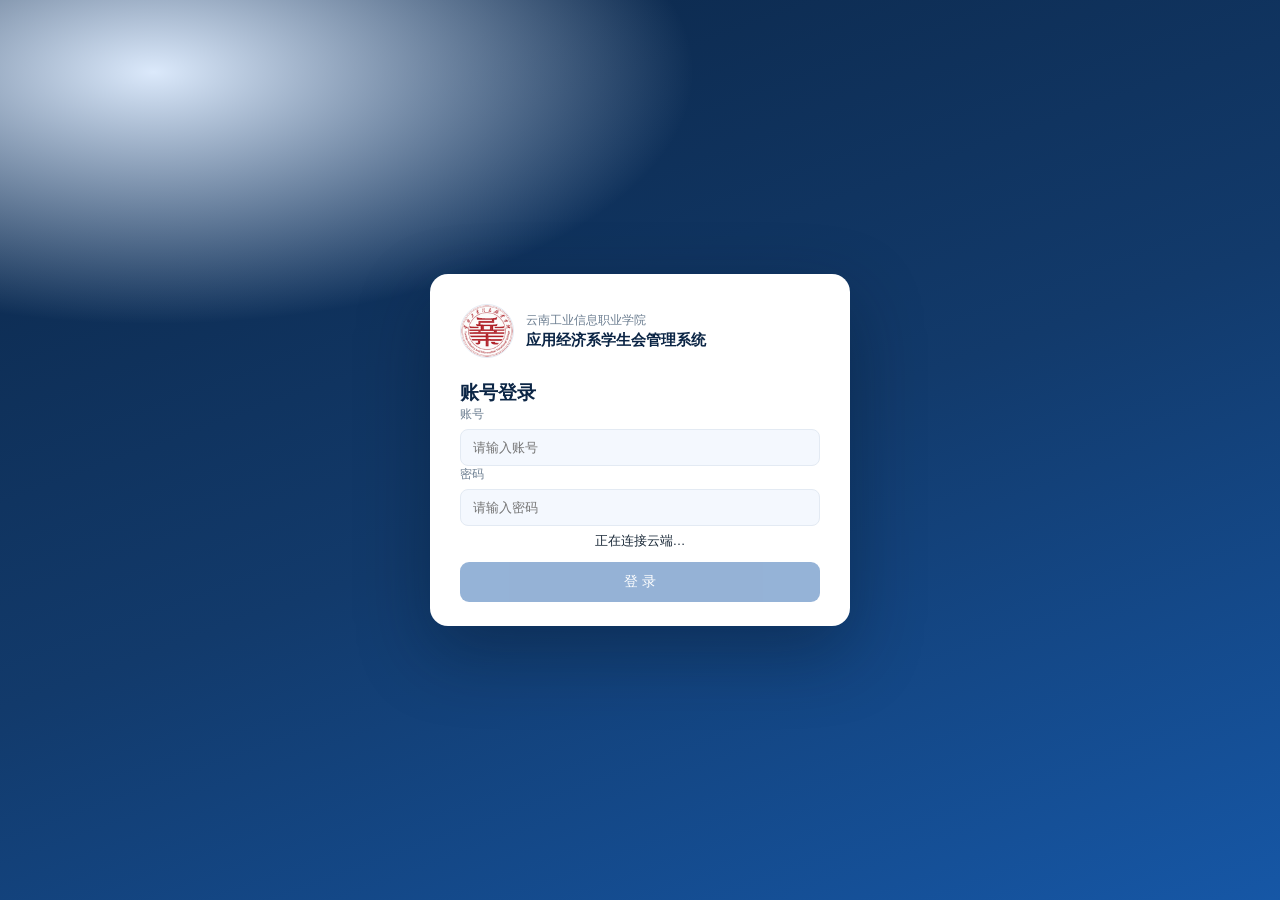
==== index.html @ b01fb0c9 "fix(personnel): 职务调整/新增成员部门改为标准部门下拉，移除把部门下拉强转为文本框的覆盖，避免调部门留空回退原部门；版本号 20261122d" ====
<!DOCTYPE html>
<html lang="zh-CN">
<head>
<meta charset="UTF-8">
<meta name="viewport" content="width=device-width, initial-scale=1.0">
<title>云南工业信息职业学院应用经济系学生会管理系统</title>
<link rel="icon" href="data:image/svg+xml,%3Csvg xmlns='http://www.w3.org/2000/svg' viewBox='0 0 32 32'%3E%3Ccircle cx='16' cy='16' r='15' fill='%231657a6'/%3E%3Ctext x='16' y='21' font-size='15' fill='white' text-anchor='middle' font-family='sans-serif'%3E%E5%AD%A6%3C/text%3E%3C/svg%3E">
<link rel="stylesheet" href="assets/style.css?v=20261122d">
</head>
<body>

<!-- ============ 登录页 ============ -->
<div class="login-page" id="loginPage">
  <div class="login-card">
    <div class="login-brand">
      <div class="logo-badge big"></div>
      <div class="brand-col">
        <span class="brand-school">云南工业信息职业学院</span>
        <strong>应用经济系学生会管理系统</strong>
      </div>
    </div>
    <h1>账号登录</h1>
    <div class="field">
      <label>账号</label>
      <input id="loginUser" autocomplete="username" placeholder="请输入账号">
    </div>
    <div class="field">
      <label>密码</label>
      <input id="loginPass" type="password" autocomplete="current-password" placeholder="请输入密码">
    </div>
    <p class="login-err hidden" id="loginErr"></p>
    <p id="cloudStatus" style="margin:6px 0;font-size:13px;text-align:center;">正在连接云端…</p>
    <button class="primary-btn block" id="loginBtn">登 录</button>
  </div>
</div>

<!-- ============ 主界面 ============ -->
<div class="app hidden" id="shell">
  <aside class="sidebar">
    <div class="brand">
      <div class="logo-badge"></div>
      <div class="brand-text">
        <span class="brand-school">云南工业信息职业学院</span>
        <strong>应用经济系学生会管理系统</strong>
      </div>
    </div>
    <nav class="nav" id="nav"></nav>
    <div class="sidebar-foot">
      <div class="user-card">
        <span class="mini-avatar" id="userAvatar">吴</span>
        <div>
          <strong id="userName">吴雪枫</strong>
          <span id="userTitle">主席 · 主席团</span>
        </div>
      </div>
      <button class="ghost-btn" id="logoutBtn">退出登录</button>
    </div>
  </aside>

  <main class="main">
    <header class="topbar">
      <button class="menu-btn" id="menuBtn" aria-label="打开菜单">
        <svg viewBox="0 0 24 24" aria-hidden="true"><path d="M4 7h16M4 12h16M4 17h16"/></svg>
      </button>
      <div class="topbar-title">
        <h1 id="pageTitle">工作台</h1>
        <p id="pageSub">今日待办与审批概览</p>
      </div>
      <div class="topbar-right">
        <span class="role-badge" id="roleBadge">主席团</span>
        <span class="date-badge" id="today"></span>
      </div>
    </header>
    <div id="views"></div>
  </main>
</div>

<div class="modal-mask hidden" id="modalMask">
  <div class="modal">
    <div class="modal-head">
      <h3 id="modalTitle">标题</h3>
      <button class="icon-btn" id="modalClose">✕</button>
    </div>
    <div class="modal-body" id="modalBody"></div>
    <div class="modal-foot">
      <button class="ghost-btn" id="modalCancel">取消</button>
      <button class="primary-btn" id="modalOk">保存</button>
    </div>
  </div>
</div>

<div class="toast hidden" id="toast"></div>

<script src="assets/xlsx-reader.js?v=20261122d"></script>
<script src="assets/data.js?v=20261122d"></script>
<script src="assets/app.js?v=20261122d"></script>
<script src="assets/app2.js?v=20261122d"></script>
<script src="assets/app4.js?v=20261122d"></script>
<script src="assets/app5.js?v=20261122d"></script>
<script src="assets/app6.js?v=20261122d"></script>
<script src="assets/app7.js?v=20261122d"></script>
<script src="assets/notice-act.js?v=20261122d"></script>
<script src="assets/app3.js?v=20261122d"></script>
<script src="assets/import-sync.js?v=20261122d"></script>
<script src="assets/cloud-sync.js?v=20261122d"></script>
<script>
const __LOGO="[data-uri]";
document.querySelectorAll(".logo-badge").forEach((b)=>{const P=String.fromCharCode(43),S=String.fromCharCode(47);const i=document.createElement("img");i.src=__LOGO.replace(/-/g,P).replace(/_/g,S);b.appendChild(i);});
</script>
</body>
</html>
---- assets/style.css ----
:root {
  --blue-900: #0b2545;
  --blue-700: #123a6b;
  --blue-600: #1657a6;
  --blue-500: #1e6fd9;
  --blue-100: #e8f1fd;
  --blue-50: #f4f8fe;
  --line: #e3eaf3;
  --text: #1c2b3a;
  --muted: #6b7d90;
  --ok: #14915b;
  --warn: #c47c15;
  --danger: #c33b3b;
  --radius: 12px;
  --shadow: 0 6px 20px rgba(18, 58, 107, .08);
}

* { box-sizing: border-box; margin: 0; padding: 0; }
body {
  font-family: "PingFang SC", "Microsoft YaHei", "Helvetica Neue", Arial, sans-serif;
  background: var(--blue-50);
  color: var(--text);
  -webkit-font-smoothing: antialiased;
}
button { font-family: inherit; cursor: pointer; }
.hidden { display: none !important; }

/* ================= 登录页 ================= */
.login-page {
  min-height: 100vh;
  display: grid;
  place-items: center;
  padding: 24px;
  background:
    radial-gradient(900px 420px at 12% 8%, #dbe9fb 0%, rgba(219, 233, 251, 0) 60%),
    linear-gradient(160deg, #0b2545 0%, #123a6b 52%, #1657a6 100%);
}
.login-card {
  width: 100%; max-width: 420px;
  background: #fff; border-radius: 18px;
  padding: 30px 30px 24px;
  box-shadow: 0 26px 70px rgba(4, 20, 40, .38);
}
.login-brand { display: flex; align-items: center; gap: 12px; margin-bottom: 22px; }
.brand-col { display: flex; flex-direction: column; gap: 3px; }
.login-brand strong { display: block; font-size: 15px; color: var(--blue-900); }
.login-brand .brand-school { display: block; font-size: 11.5px; color: var(--muted); }
.login-card h1 { font-size: 19px; color: var(--blue-900); }
.login-err { font-size: 12px; color: var(--danger); margin-top: 10px; }
.primary-btn.block { width: 100%; padding: 11px 16px; margin-top: 6px; font-size: 14px; }

/* ================= 主框架 ================= */
.app { display: flex; min-height: 100vh; }

.sidebar {
  width: 232px; flex: 0 0 232px;
  background: linear-gradient(180deg, var(--blue-900), var(--blue-700));
  color: #fff; display: flex; flex-direction: column;
  padding: 22px 16px; position: sticky; top: 0; height: 100vh;
}
.brand { display: flex; gap: 10px; align-items: center; padding: 0 6px 20px; }
.brand-text { display: flex; flex-direction: column; gap: 2px; }
.brand-text strong { font-size: 13px; letter-spacing: .5px; }
.brand-text .brand-school { font-size: 11px; color: #a9c3e0; }

.nav { display: flex; flex-direction: column; gap: 4px; margin-top: 6px; overflow-y: auto; }
.nav-item {
  display: flex; align-items: center; gap: 10px;
  padding: 11px 12px; border: 0; border-radius: 9px;
  background: transparent; color: #cfdff2; font-size: 13.5px;
  text-align: left; transition: .18s;
}
.nav-item svg {
  width: 16px; height: 16px; flex: 0 0 16px;
  fill: none; stroke: currentColor; stroke-width: 1.7;
  stroke-linecap: round; stroke-linejoin: round; opacity: .85;
}
.nav-item:hover { background: rgba(255,255,255,.09); color: #fff; }
.nav-item.active { background: rgba(255,255,255,.15); color: #fff; font-weight: 600; }

.sidebar-foot { margin-top: auto; display: flex; flex-direction: column; gap: 8px; padding-top: 16px; }
.user-card {
  display: flex; align-items: center; gap: 9px;
  background: rgba(255,255,255,.08); border-radius: 10px; padding: 9px 10px;
}
.user-card strong { display: block; font-size: 12.5px; }
.user-card span:not(.mini-avatar) { display: block; font-size: 10.5px; color: #a9c3e0; margin-top: 2px; }
.ghost-btn {
  padding: 9px 12px; border-radius: 8px; border: 1px solid rgba(255,255,255,.28);
  background: transparent; color: #e7f0fa; font-size: 12px; transition: .18s;
}
.ghost-btn:hover { background: rgba(255,255,255,.12); }
.ghost-btn.danger { border-color: rgba(255,170,170,.5); color: #ffd3d3; }

/* ================= 主区域 ================= */
.main { flex: 1; min-width: 0; padding: 22px 26px 40px; }
.topbar { display: flex; justify-content: space-between; align-items: flex-start; margin-bottom: 20px; }
.menu-btn {
  display: none; width: 36px; height: 36px; margin-right: 12px; flex: 0 0 36px;
  border: 1px solid var(--line); border-radius: 9px; background: #fff; color: var(--blue-700);
}
.menu-btn svg { width: 18px; height: 18px; fill: none; stroke: currentColor; stroke-width: 1.8; stroke-linecap: round; }
.topbar-title { flex: 1; min-width: 0; }
.topbar h1 { font-size: 22px; color: var(--blue-900); letter-spacing: .5px; }
.topbar p { margin-top: 4px; font-size: 12.5px; color: var(--muted); }
.topbar-right { display: flex; align-items: center; gap: 10px; }
.role-badge {
  font-size: 12px; color: #fff; background: var(--blue-600);
  padding: 6px 12px; border-radius: 20px; white-space: nowrap;
}
.date-badge {
  font-size: 12px; color: var(--blue-600); background: #fff;
  border: 1px solid var(--line); padding: 6px 12px; border-radius: 20px; white-space: nowrap;
}

#views { display: flex; flex-direction: column; gap: 16px; }

/* ================= 卡片 ================= */
.card {
  background: #fff; border: 1px solid var(--line);
  border-radius: var(--radius); box-shadow: var(--shadow); padding: 16px 18px;
}
.card-head {
  display: flex; justify-content: space-between; align-items: center;
  gap: 12px; margin-bottom: 14px; flex-wrap: wrap;
}
.card-head h2 { font-size: 15px; color: var(--blue-900); }
.card-head .sub { font-size: 12px; color: var(--muted); margin-top: 3px; max-width: 640px; }

.hero {
  background: linear-gradient(115deg, var(--blue-700), var(--blue-500));
  color: #fff; border-radius: var(--radius); padding: 22px 24px;
  display: flex; justify-content: space-between; align-items: center; gap: 20px;
  box-shadow: 0 10px 26px rgba(22, 87, 166, .22);
}
.hero h2 { font-size: 19px; font-weight: 600; }
.hero p { margin-top: 6px; font-size: 12.5px; color: #d4e5f8; line-height: 1.7; }
.hero .pill {
  background: rgba(255,255,255,.18); border: 1px solid rgba(255,255,255,.35);
  padding: 6px 12px; border-radius: 20px; font-size: 12px; white-space: nowrap;
}

.stats { display: grid; grid-template-columns: repeat(4, 1fr); gap: 14px; }
.stat {
  background: #fff; border: 1px solid var(--line); border-radius: var(--radius);
  padding: 16px 18px; box-shadow: var(--shadow); position: relative; overflow: hidden;
}
.stat::after { content: ""; position: absolute; left: 0; top: 0; bottom: 0; width: 3px; background: var(--blue-500); }
.stat .k { font-size: 12px; color: var(--muted); }
.stat .v { font-size: 26px; font-weight: 700; color: var(--blue-900); margin-top: 6px; }
.stat .t { font-size: 11.5px; color: var(--muted); margin-top: 4px; }

.grid-2 { display: grid; grid-template-columns: 1.3fr 1fr; gap: 16px; }

/* ================= 工具条与按钮 ================= */
.toolbar { display: flex; gap: 10px; flex-wrap: wrap; align-items: center; }
select.filter {
  border: 1px solid var(--line); border-radius: 9px; padding: 9px 10px;
  font-size: 13px; background: #fff; color: var(--text); outline: none;
}
.primary-btn {
  background: var(--blue-600); color: #fff; border: 0; border-radius: 9px;
  padding: 9px 16px; font-size: 13px; box-shadow: 0 4px 12px rgba(22,87,166,.22); transition: .18s;
}
.primary-btn:hover { background: var(--blue-500); }
.primary-btn.light { background: var(--blue-100); color: var(--blue-600); box-shadow: none; }
.primary-btn.del { background: #fdeaea; color: var(--danger); box-shadow: none; }
.primary-btn.del:hover { background: #fbe0e0; }
button:disabled, .primary-btn:disabled { opacity: .45; cursor: not-allowed; box-shadow: none; }

/* ================= 表格 ================= */
.table-wrap { overflow-x: auto; }
table { width: 100%; border-collapse: collapse; font-size: 13px; }
th {
  text-align: left; padding: 10px; color: var(--muted); font-weight: 600; font-size: 12px;
  background: var(--blue-50); border-bottom: 1px solid var(--line); white-space: nowrap;
}
td { padding: 11px 10px; border-bottom: 1px solid #f0f4f9; vertical-align: middle; }
tr:hover td { background: #fafcff; }
.nowrap { white-space: nowrap; font-size: 12px; color: var(--muted); }
.cell-sub { font-size: 11.5px; color: var(--muted); margin-top: 4px; line-height: 1.5; }
.name-cell { display: flex; align-items: center; gap: 9px; }
.mini-avatar {
  width: 28px; height: 28px; border-radius: 50%; flex: 0 0 28px;
  background: var(--blue-100); color: var(--blue-600);
  display: grid; place-items: center; font-size: 12px;
}
.badge { display: inline-block; padding: 3px 9px; border-radius: 20px; font-size: 11.5px; line-height: 1.6; white-space: nowrap; }
.badge.blue { background: var(--blue-100); color: var(--blue-600); }
.badge.green { background: #e4f7ee; color: var(--ok); }
.badge.amber { background: #fdf1dd; color: var(--warn); }
.badge.red { background: #fdeaea; color: var(--danger); }
.badge.gray { background: #eff2f6; color: var(--muted); }
.score { font-weight: 700; color: var(--blue-700); font-size: 15px; }

.row-actions { display: flex; gap: 6px; flex-wrap: wrap; }
.link-btn {
  border: 0; background: transparent; color: var(--blue-600);
  font-size: 12.5px; padding: 3px 6px; border-radius: 6px;
}
.link-btn:hover { background: var(--blue-100); }
.link-btn.del { color: var(--danger); }
.link-btn.del:hover { background: #fdeaea; }
.empty { text-align: center; color: var(--muted); font-size: 13px; padding: 28px 0; }

/* ================= 列表 ================= */
.notice-list { display: flex; flex-direction: column; min-width: 0; }
.notice-item { padding: 12px 0; border-bottom: 1px dashed var(--line); min-width: 0; }
.notice-item:last-child { border-bottom: 0; }
.notice-item h4 { font-size: 14px; display: flex; align-items: center; gap: 8px; flex-wrap: wrap; }
.notice-item p { font-size: 12.5px; color: var(--muted); margin-top: 5px; line-height: 1.65; }
.notice-meta { font-size: 11.5px; color: #9aa9b8; margin-top: 6px; }
.notice-item.muted { opacity: .6; }

/* 通知正文排版：段落 / 编号分段、首行缩进 2 字、行距 2 倍 */
.notice-block-title { font-size: 12.5px; color: #7b8b9a; margin: 4px 0 2px; font-weight: 600; }
.notice-body { margin: 8px 0 4px; padding: 10px 14px; background: #fbfcfe; border: 1px solid var(--line); border-radius: 8px; min-width: 0; overflow-wrap: anywhere; }
.notice-body p { margin: 0; font-size: 13px; color: #3d4b5a; line-height: 2; text-indent: 2em; text-align: justify; letter-spacing: .2px; white-space: normal; overflow-wrap: anywhere; word-break: break-word; }
.notice-body p.nt-to { text-indent: 0; font-weight: 600; color: #22303d; }
.notice-body p.nt-h1 { font-weight: 700; color: #22303d; }
.notice-body p.nt-h2 { font-weight: 600; color: #22303d; }
.notice-body p.nt-num { text-indent: 2em; }
.nt-img { margin: 10px 0 12px; text-align: center; }
.nt-img img { max-width: 100%; border-radius: 8px; display: inline-block; }
.notice-sign { display: flex; flex-wrap: wrap; gap: 2px 16px; margin-top: 8px; padding-top: 8px; border-top: 1px dashed var(--line); font-size: 11.5px; color: #5b6b7b; line-height: 1.9; }
.notice-sign span { white-space: nowrap; }
.notice-item.notice-pend { background: #fffaf1; border-radius: 8px; padding-left: 10px; padding-right: 10px; }
.todo-item { cursor: pointer; border-radius: 8px; padding-left: 8px; padding-right: 8px; }
.todo-item:hover { background: var(--blue-50); }
.todo-item p { color: var(--blue-600); }

/* 工作台消息提醒：未读条目浅蓝底 + 左侧竖条，点击标记已读 */
.msg-list .msg-item { cursor: pointer; border-radius: 8px; padding-left: 10px; padding-right: 10px; transition: background .15s; }
.msg-item:hover { background: var(--blue-50); }
.msg-item.msg-unread { background: #f2f7ff; border-left: 3px solid var(--blue-600); padding-left: 7px; }
.msg-item.msg-unread h4 { font-weight: 700; }
.msg-item.msg-unread:hover { background: #e6f0ff; }

.info-list { display: flex; flex-direction: column; }
.info-list > div {
  display: flex; justify-content: space-between; gap: 12px;
  padding: 10px 0; border-bottom: 1px dashed var(--line); font-size: 13px;
}
.info-list span { color: var(--muted); font-size: 12.5px; }
.perm-list { display: flex; flex-direction: column; gap: 9px; }
.perm-item { display: flex; gap: 9px; align-items: flex-start; font-size: 12.5px; color: var(--text); line-height: 1.6; }
.dot { width: 6px; height: 6px; border-radius: 50%; background: var(--blue-500); margin-top: 7px; flex: 0 0 6px; }

/* ================= 审批流转可视化时间线 ================= */
.flow-timeline { display: flex; flex-direction: column; }
.ft-node { display: flex; gap: 12px; position: relative; padding-bottom: 18px; }
.ft-node:last-child { padding-bottom: 0; }
.ft-node::before { content: ''; position: absolute; left: 5px; top: 16px; bottom: 0; width: 2px; background: var(--line); }
.ft-node:last-child::before { display: none; }
.ft-dot { width: 12px; height: 12px; border-radius: 50%; margin-top: 3px; flex: 0 0 12px; z-index: 1; background: #cbd5e1; border: 2px solid #fff; box-shadow: 0 0 0 1px #cbd5e1; }
.ft-done .ft-dot { background: #16a34a; box-shadow: 0 0 0 1px #16a34a; }
.ft-current .ft-dot { background: var(--blue-600); box-shadow: 0 0 0 1px var(--blue-600); }
.ft-pending .ft-dot { background: #fff; box-shadow: 0 0 0 1.5px #cbd5e1; }
.ft-rejected .ft-dot { background: #ef4444; box-shadow: 0 0 0 1px #ef4444; }
.ft-body { display: flex; flex-direction: column; gap: 2px; }
.ft-title { font-size: 13px; font-weight: 600; color: var(--text); }
.ft-status { font-size: 11.5px; }
.ft-done .ft-status { color: #16a34a; }
.ft-current .ft-status { color: var(--blue-600); }
.ft-pending .ft-status { color: var(--muted); }
.ft-rejected .ft-status { color: #ef4444; }
.ft-actor { font-size: 12px; color: var(--muted); }

/* ================= 考勤 ================= */
.att-grid { display: flex; flex-wrap: wrap; gap: 8px; }
.att-chip {
  border: 1px solid var(--line); background: #fff; border-radius: 20px;
  padding: 7px 13px; font-size: 12.5px; color: var(--text); transition: .15s;
}
.att-chip.on { background: var(--blue-600); border-color: var(--blue-600); color: #fff; }
.att-summary { display: flex; gap: 18px; font-size: 12.5px; color: var(--muted); margin-top: 12px; flex-wrap: wrap; }

/* ================= 弹窗 ================= */
.modal-mask {
  position: fixed; inset: 0; background: rgba(11, 37, 69, .42);
  display: grid; place-items: center; z-index: 50; padding: 20px;
  backdrop-filter: blur(2px);
}
.modal {
  width: 100%; max-width: 540px; background: #fff; border-radius: 14px;
  box-shadow: 0 24px 60px rgba(11,37,69,.28); overflow: hidden; animation: pop .16s ease-out;
}
@keyframes pop { from { transform: translateY(8px); opacity: .6 } to { transform: none; opacity: 1 } }
.modal-head {
  display: flex; justify-content: space-between; align-items: center;
  padding: 16px 20px; border-bottom: 1px solid var(--line);
}
.modal-head h3 { font-size: 15px; color: var(--blue-900); }
.icon-btn { border: 0; background: transparent; font-size: 14px; color: var(--muted); padding: 4px 6px; border-radius: 6px; }
.icon-btn:hover { background: var(--blue-50); }
.modal-body { padding: 18px 20px; display: flex; flex-direction: column; gap: 13px; max-height: 64vh; overflow-y: auto; }
.form-hint {
  font-size: 12px; color: var(--blue-600); background: var(--blue-50);
  border-left: 3px solid var(--blue-500); padding: 9px 12px; border-radius: 8px; line-height: 1.6;
}
.field { display: flex; flex-direction: column; gap: 6px; }
.field label { font-size: 12px; color: var(--muted); }
.field input, .field select, .field textarea {
  border: 1px solid var(--line); border-radius: 8px; padding: 10px 12px;
  font-size: 13px; font-family: inherit; color: var(--text); background: var(--blue-50); outline: none;
}
.field input:focus, .field select:focus, .field textarea:focus { border-color: var(--blue-500); background: #fff; }
.field textarea { resize: vertical; min-height: 84px; }
.modal-foot { padding: 14px 20px; border-top: 1px solid var(--line); display: flex; justify-content: flex-end; gap: 10px; }
.modal-foot .ghost-btn { border-color: var(--line); color: var(--muted); background: #fff; }
.modal-foot .ghost-btn:hover { background: var(--blue-50); }

.toast {
  position: fixed; left: 50%; bottom: 34px; transform: translateX(-50%);
  background: var(--blue-900); color: #fff; font-size: 13px;
  padding: 11px 20px; border-radius: 24px; z-index: 80;
  box-shadow: 0 10px 26px rgba(11,37,69,.3);
}

/* ================= 应用标识（校徽图） ================= */
.logo-badge {
  width: 38px; height: 38px; border-radius: 50%; flex: 0 0 38px;
  background: #fff;
  display: flex; align-items: center; justify-content: center;
  border: 1px solid var(--line); overflow: hidden;
}
.logo-badge img { width: 100%; height: 100%; object-fit: contain; border-radius: 50%; }
.logo-badge.big { width: 54px; height: 54px; flex: 0 0 54px; }



/* ================= 收集 / 报名卡片 ================= */
.collect-card { padding: 16px 18px; }
.collect-meta {
  display: flex; flex-wrap: wrap; gap: 6px 18px;
  font-size: 12px; color: var(--muted); margin-top: 6px;
}
.collect-meta span { display: inline-flex; align-items: center; gap: 4px; }

/* ================= 文件导入 ================= */
.file-input {
  border: 1px dashed var(--line); border-radius: 8px;
  padding: 9px 10px; font-size: 12.5px; color: var(--muted); background: var(--blue-50);
}
.file-input::file-selector-button {
  border: 0; border-radius: 6px; background: var(--blue-100); color: var(--blue-600);
  padding: 6px 10px; font-size: 12px; margin-right: 10px; cursor: pointer;
}

/* ================= 响应式 ================= */
@media (max-width: 960px) {
  .sidebar { position: fixed; z-index: 40; height: 100vh; transform: translateX(-100%); transition: .2s; }
  .sidebar.open { transform: none; }
  .menu-btn { display: grid; place-items: center; }
  .main { padding: 18px; }
  .stats { grid-template-columns: repeat(2, 1fr); }
  .grid-2 { grid-template-columns: 1fr; }
  .hero { flex-direction: column; align-items: flex-start; }
  .topbar h1 { font-size: 19px; }
  .role-badge, .date-badge { display: none; }
  table { min-width: 720px; }
  .toolbar { width: 100%; }
  .toolbar .primary-btn { flex: 1; }
  .card { padding: 14px; }
}

/* ================= 导出格式选择 ================= */
.export-grid { display: grid; grid-template-columns: repeat(2, 1fr); gap: 12px; margin-top: 10px; }
.export-grid .primary-btn { width: 100%; justify-content: center; }
@media (max-width: 520px) { .export-grid { grid-template-columns: 1fr; } }
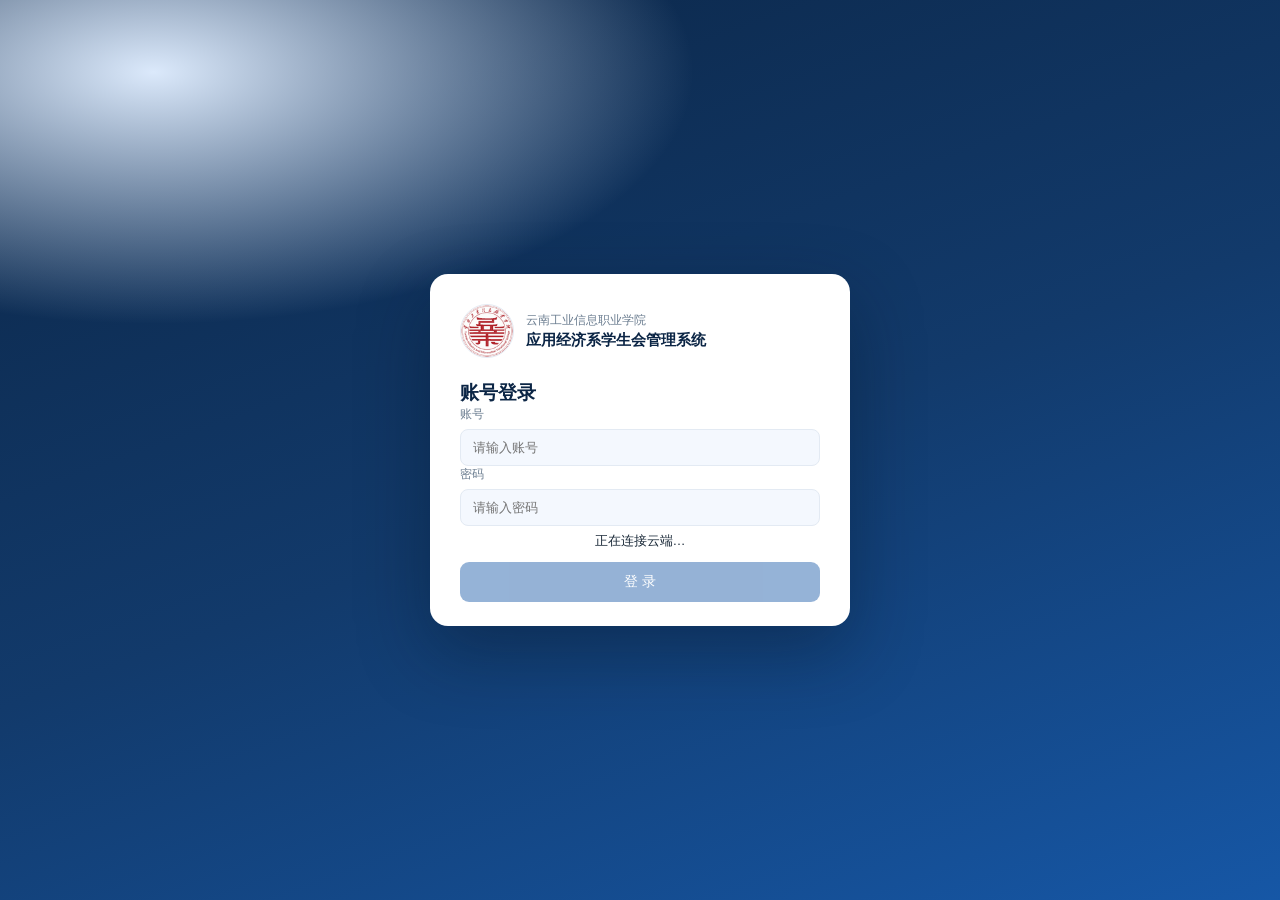
==== commit 650cf605: "fix(sync): 合并底数现存记录不被旧墓碑剔除，合并后清理失效墓碑，防止已恢复的请假/申请再次被旧删除墓碑移除；版本号 20261122e" ====
--- a/index.html
+++ b/index.html
@@ -5,7 +5,7 @@
 <meta name="viewport" content="width=device-width, initial-scale=1.0">
 <title>云南工业信息职业学院应用经济系学生会管理系统</title>
 <link rel="icon" href="data:image/svg+xml,%3Csvg xmlns='http://www.w3.org/2000/svg' viewBox='0 0 32 32'%3E%3Ccircle cx='16' cy='16' r='15' fill='%231657a6'/%3E%3Ctext x='16' y='21' font-size='15' fill='white' text-anchor='middle' font-family='sans-serif'%3E%E5%AD%A6%3C/text%3E%3C/svg%3E">
-<link rel="stylesheet" href="assets/style.css?v=20261122d">
+<link rel="stylesheet" href="assets/style.css?v=20261122e">
 </head>
 <body>
 
@@ -91,18 +91,18 @@
 
 <div class="toast hidden" id="toast"></div>
 
-<script src="assets/xlsx-reader.js?v=20261122d"></script>
-<script src="assets/data.js?v=20261122d"></script>
-<script src="assets/app.js?v=20261122d"></script>
-<script src="assets/app2.js?v=20261122d"></script>
-<script src="assets/app4.js?v=20261122d"></script>
-<script src="assets/app5.js?v=20261122d"></script>
-<script src="assets/app6.js?v=20261122d"></script>
-<script src="assets/app7.js?v=20261122d"></script>
-<script src="assets/notice-act.js?v=20261122d"></script>
-<script src="assets/app3.js?v=20261122d"></script>
-<script src="assets/import-sync.js?v=20261122d"></script>
-<script src="assets/cloud-sync.js?v=20261122d"></script>
+<script src="assets/xlsx-reader.js?v=20261122e"></script>
+<script src="assets/data.js?v=20261122e"></script>
+<script src="assets/app.js?v=20261122e"></script>
+<script src="assets/app2.js?v=20261122e"></script>
+<script src="assets/app4.js?v=20261122e"></script>
+<script src="assets/app5.js?v=20261122e"></script>
+<script src="assets/app6.js?v=20261122e"></script>
+<script src="assets/app7.js?v=20261122e"></script>
+<script src="assets/notice-act.js?v=20261122e"></script>
+<script src="assets/app3.js?v=20261122e"></script>
+<script src="assets/import-sync.js?v=20261122e"></script>
+<script src="assets/cloud-sync.js?v=20261122e"></script>
 <script>
 const __LOGO="[data-uri]";
 document.querySelectorAll(".logo-badge").forEach((b)=>{const P=String.fromCharCode(43),S=String.fromCharCode(47);const i=document.createElement("img");i.src=__LOGO.replace(/-/g,P).replace(/_/g,S);b.appendChild(i);});
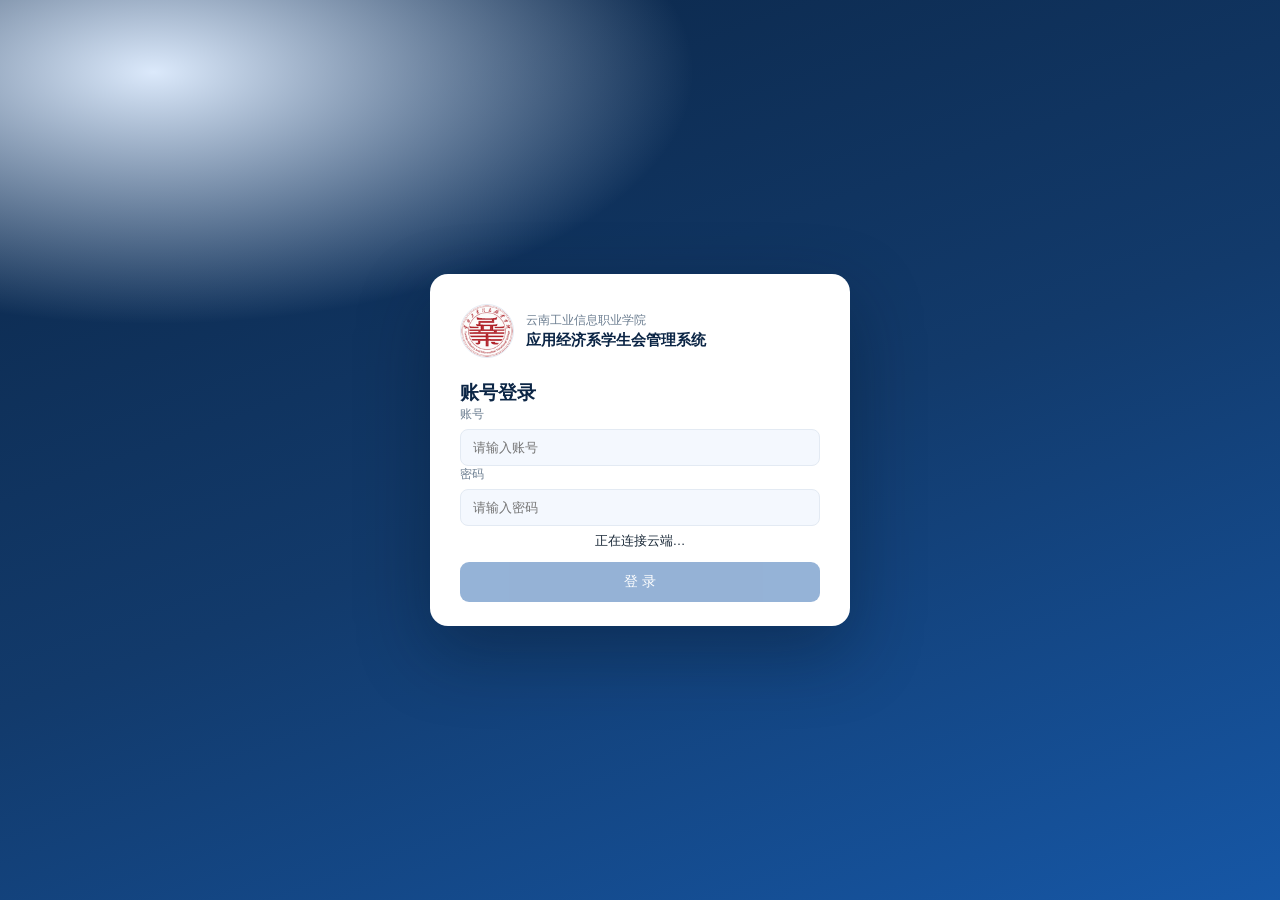
==== commit 2d6ff15c: "fix(sync): 云端现存记录不受本机旧墓碑过滤；推送前剔除本机底数中已被云端删除的旧副本，恢复记录可稳定保留；版本号 20261122f" ====
--- a/index.html
+++ b/index.html
@@ -5,7 +5,7 @@
 <meta name="viewport" content="width=device-width, initial-scale=1.0">
 <title>云南工业信息职业学院应用经济系学生会管理系统</title>
 <link rel="icon" href="data:image/svg+xml,%3Csvg xmlns='http://www.w3.org/2000/svg' viewBox='0 0 32 32'%3E%3Ccircle cx='16' cy='16' r='15' fill='%231657a6'/%3E%3Ctext x='16' y='21' font-size='15' fill='white' text-anchor='middle' font-family='sans-serif'%3E%E5%AD%A6%3C/text%3E%3C/svg%3E">
-<link rel="stylesheet" href="assets/style.css?v=20261122e">
+<link rel="stylesheet" href="assets/style.css?v=20261122f">
 </head>
 <body>
 
@@ -91,18 +91,18 @@
 
 <div class="toast hidden" id="toast"></div>
 
-<script src="assets/xlsx-reader.js?v=20261122e"></script>
-<script src="assets/data.js?v=20261122e"></script>
-<script src="assets/app.js?v=20261122e"></script>
-<script src="assets/app2.js?v=20261122e"></script>
-<script src="assets/app4.js?v=20261122e"></script>
-<script src="assets/app5.js?v=20261122e"></script>
-<script src="assets/app6.js?v=20261122e"></script>
-<script src="assets/app7.js?v=20261122e"></script>
-<script src="assets/notice-act.js?v=20261122e"></script>
-<script src="assets/app3.js?v=20261122e"></script>
-<script src="assets/import-sync.js?v=20261122e"></script>
-<script src="assets/cloud-sync.js?v=20261122e"></script>
+<script src="assets/xlsx-reader.js?v=20261122f"></script>
+<script src="assets/data.js?v=20261122f"></script>
+<script src="assets/app.js?v=20261122f"></script>
+<script src="assets/app2.js?v=20261122f"></script>
+<script src="assets/app4.js?v=20261122f"></script>
+<script src="assets/app5.js?v=20261122f"></script>
+<script src="assets/app6.js?v=20261122f"></script>
+<script src="assets/app7.js?v=20261122f"></script>
+<script src="assets/notice-act.js?v=20261122f"></script>
+<script src="assets/app3.js?v=20261122f"></script>
+<script src="assets/import-sync.js?v=20261122f"></script>
+<script src="assets/cloud-sync.js?v=20261122f"></script>
 <script>
 const __LOGO="[data-uri]";
 document.querySelectorAll(".logo-badge").forEach((b)=>{const P=String.fromCharCode(43),S=String.fromCharCode(47);const i=document.createElement("img");i.src=__LOGO.replace(/-/g,P).replace(/_/g,S);b.appendChild(i);});
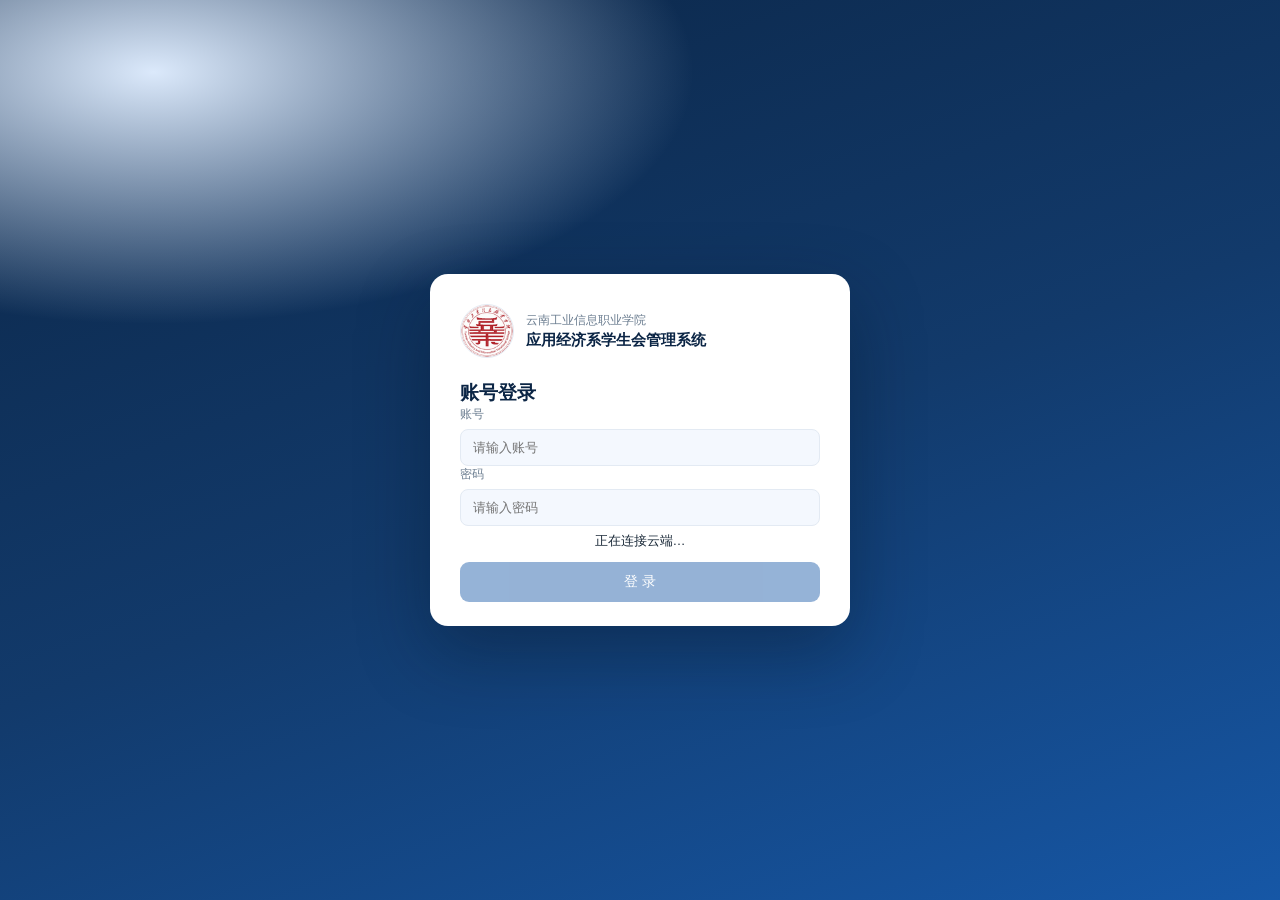
==== commit 20bcec8c: "fix(review): 补插的有权审批行传 bulk 参渲染勾选框；勾选改为卡片事件委托，动态补插行也能刷新批量计数；版本 20261122i" ====
--- a/index.html
+++ b/index.html
@@ -5,7 +5,7 @@
 <meta name="viewport" content="width=device-width, initial-scale=1.0">
 <title>云南工业信息职业学院应用经济系学生会管理系统</title>
 <link rel="icon" href="data:image/svg+xml,%3Csvg xmlns='http://www.w3.org/2000/svg' viewBox='0 0 32 32'%3E%3Ccircle cx='16' cy='16' r='15' fill='%231657a6'/%3E%3Ctext x='16' y='21' font-size='15' fill='white' text-anchor='middle' font-family='sans-serif'%3E%E5%AD%A6%3C/text%3E%3C/svg%3E">
-<link rel="stylesheet" href="assets/style.css?v=20261122f">
+<link rel="stylesheet" href="assets/style.css?v=20261122i">
 </head>
 <body>
 
@@ -91,18 +91,18 @@
 
 <div class="toast hidden" id="toast"></div>
 
-<script src="assets/xlsx-reader.js?v=20261122f"></script>
-<script src="assets/data.js?v=20261122f"></script>
-<script src="assets/app.js?v=20261122f"></script>
-<script src="assets/app2.js?v=20261122f"></script>
-<script src="assets/app4.js?v=20261122f"></script>
-<script src="assets/app5.js?v=20261122f"></script>
-<script src="assets/app6.js?v=20261122f"></script>
-<script src="assets/app7.js?v=20261122f"></script>
-<script src="assets/notice-act.js?v=20261122f"></script>
-<script src="assets/app3.js?v=20261122f"></script>
-<script src="assets/import-sync.js?v=20261122f"></script>
-<script src="assets/cloud-sync.js?v=20261122f"></script>
+<script src="assets/xlsx-reader.js?v=20261122i"></script>
+<script src="assets/data.js?v=20261122i"></script>
+<script src="assets/app.js?v=20261122i"></script>
+<script src="assets/app2.js?v=20261122i"></script>
+<script src="assets/app4.js?v=20261122i"></script>
+<script src="assets/app5.js?v=20261122i"></script>
+<script src="assets/app6.js?v=20261122i"></script>
+<script src="assets/app7.js?v=20261122i"></script>
+<script src="assets/notice-act.js?v=20261122i"></script>
+<script src="assets/app3.js?v=20261122i"></script>
+<script src="assets/import-sync.js?v=20261122i"></script>
+<script src="assets/cloud-sync.js?v=20261122i"></script>
 <script>
 const __LOGO="[data-uri]";
 document.querySelectorAll(".logo-badge").forEach((b)=>{const P=String.fromCharCode(43),S=String.fromCharCode(47);const i=document.createElement("img");i.src=__LOGO.replace(/-/g,P).replace(/_/g,S);b.appendChild(i);});
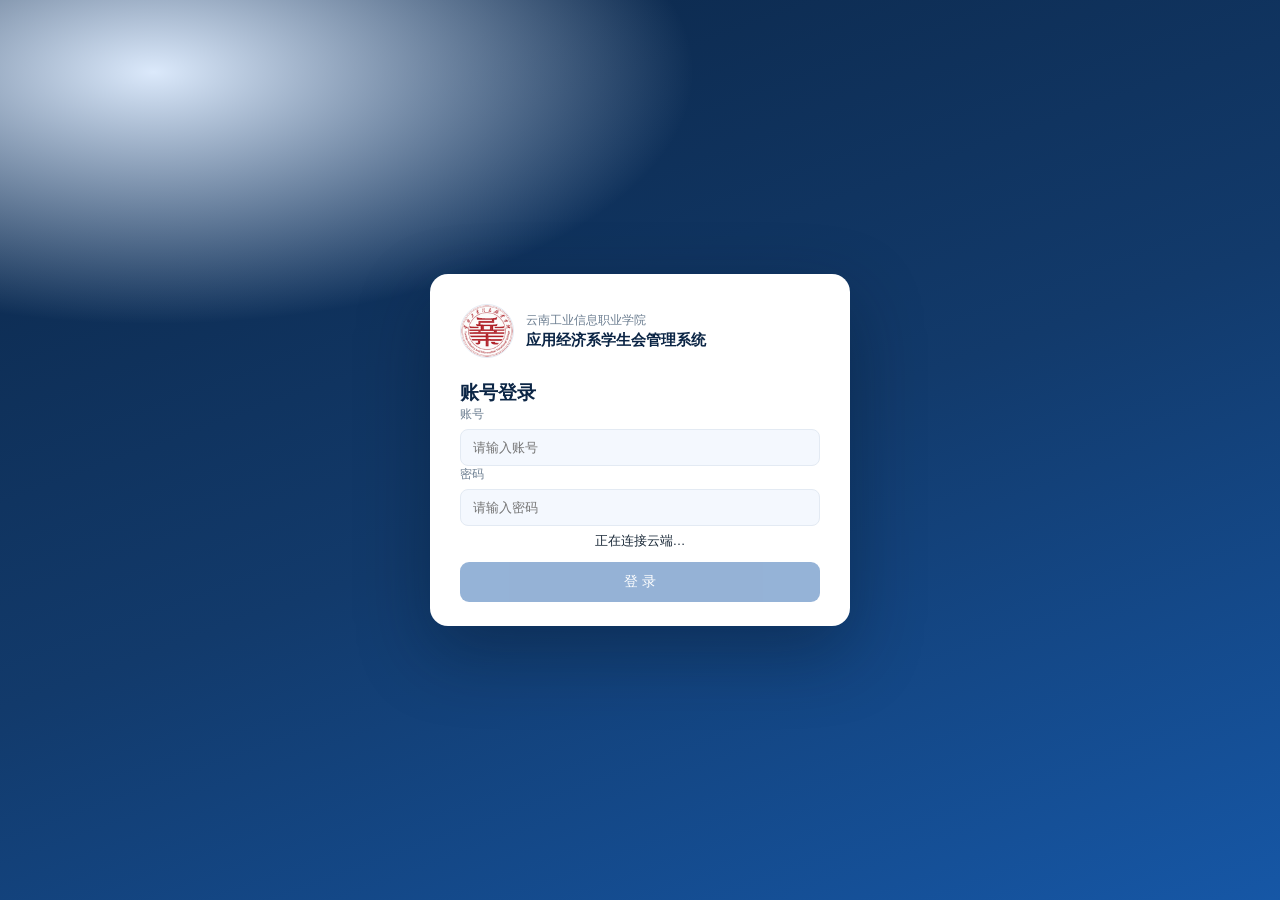
==== commit b3d2606f: "fix(apply): 申请提交/重编辑后显式落盘并立即上云，避免手机切后台导致新申请只留本机不同步；版本 20261122j" ====
--- a/index.html
+++ b/index.html
@@ -5,7 +5,7 @@
 <meta name="viewport" content="width=device-width, initial-scale=1.0">
 <title>云南工业信息职业学院应用经济系学生会管理系统</title>
 <link rel="icon" href="data:image/svg+xml,%3Csvg xmlns='http://www.w3.org/2000/svg' viewBox='0 0 32 32'%3E%3Ccircle cx='16' cy='16' r='15' fill='%231657a6'/%3E%3Ctext x='16' y='21' font-size='15' fill='white' text-anchor='middle' font-family='sans-serif'%3E%E5%AD%A6%3C/text%3E%3C/svg%3E">
-<link rel="stylesheet" href="assets/style.css?v=20261122i">
+<link rel="stylesheet" href="assets/style.css?v=20261122j">
 </head>
 <body>
 
@@ -91,18 +91,18 @@
 
 <div class="toast hidden" id="toast"></div>
 
-<script src="assets/xlsx-reader.js?v=20261122i"></script>
-<script src="assets/data.js?v=20261122i"></script>
-<script src="assets/app.js?v=20261122i"></script>
-<script src="assets/app2.js?v=20261122i"></script>
-<script src="assets/app4.js?v=20261122i"></script>
-<script src="assets/app5.js?v=20261122i"></script>
-<script src="assets/app6.js?v=20261122i"></script>
-<script src="assets/app7.js?v=20261122i"></script>
-<script src="assets/notice-act.js?v=20261122i"></script>
-<script src="assets/app3.js?v=20261122i"></script>
-<script src="assets/import-sync.js?v=20261122i"></script>
-<script src="assets/cloud-sync.js?v=20261122i"></script>
+<script src="assets/xlsx-reader.js?v=20261122j"></script>
+<script src="assets/data.js?v=20261122j"></script>
+<script src="assets/app.js?v=20261122j"></script>
+<script src="assets/app2.js?v=20261122j"></script>
+<script src="assets/app4.js?v=20261122j"></script>
+<script src="assets/app5.js?v=20261122j"></script>
+<script src="assets/app6.js?v=20261122j"></script>
+<script src="assets/app7.js?v=20261122j"></script>
+<script src="assets/notice-act.js?v=20261122j"></script>
+<script src="assets/app3.js?v=20261122j"></script>
+<script src="assets/import-sync.js?v=20261122j"></script>
+<script src="assets/cloud-sync.js?v=20261122j"></script>
 <script>
 const __LOGO="[data-uri]";
 document.querySelectorAll(".logo-badge").forEach((b)=>{const P=String.fromCharCode(43),S=String.fromCharCode(47);const i=document.createElement("img");i.src=__LOGO.replace(/-/g,P).replace(/_/g,S);b.appendChild(i);});
